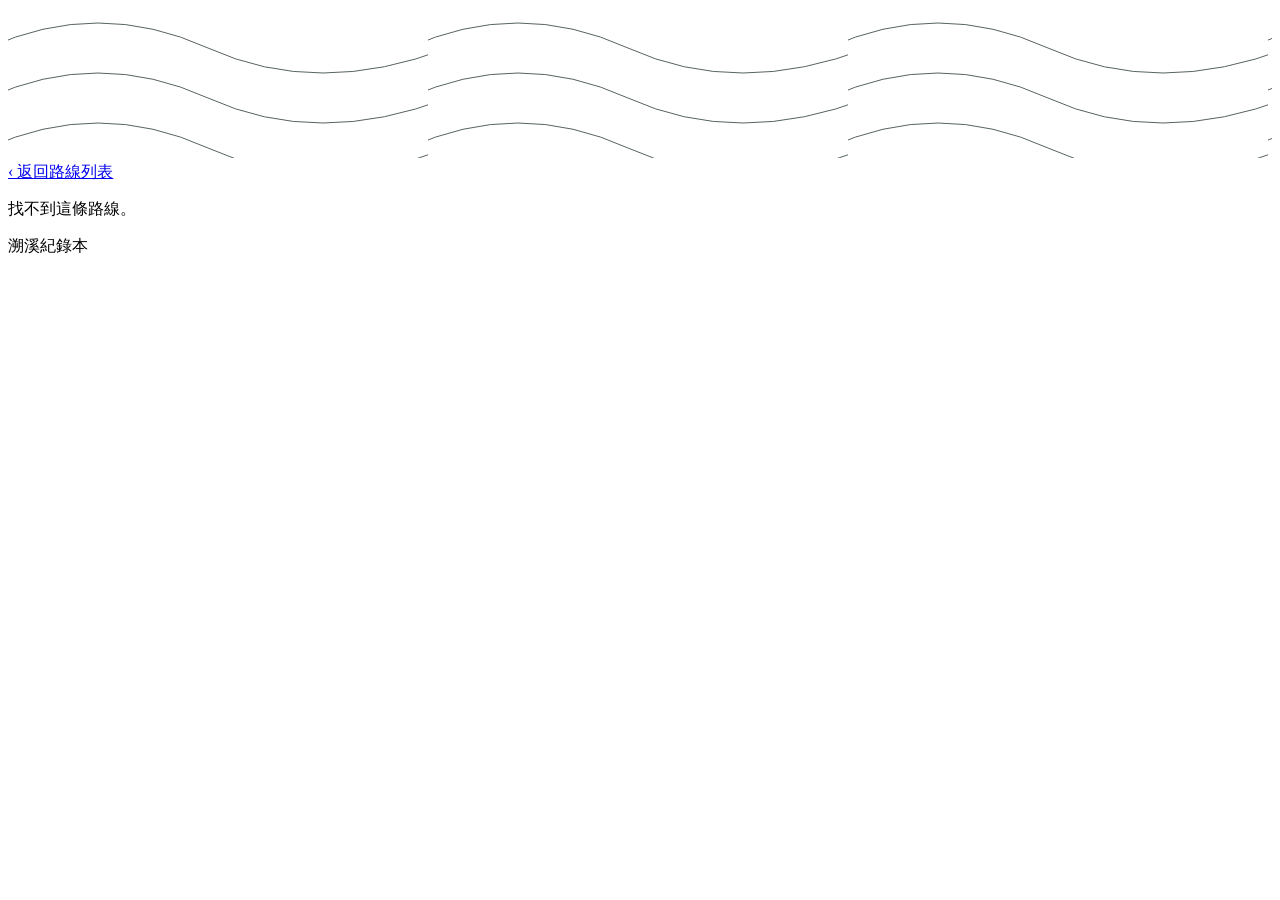
==== route.html @ 8d877829 "Add files via upload" ====
<!DOCTYPE html>
<html lang="zh-Hant">
<head>
<meta charset="UTF-8">
<meta name="viewport" content="width=device-width, initial-scale=1.0">
<title>路線紀錄</title>
<link rel="stylesheet" href="css/style.css">
</head>
<body>

<svg class="topo-bg" xmlns="http://www.w3.org/2000/svg" width="100%" height="100%" preserveAspectRatio="none">
  <defs>
    <pattern id="topo" width="420" height="420" patternUnits="userSpaceOnUse">
      <g fill="none" stroke="#56635a" stroke-width="1">
        <path d="M-20 40 Q 90 -10, 200 40 T 440 40" />
        <path d="M-20 90 Q 90 40, 200 90 T 440 90" />
        <path d="M-20 140 Q 90 90, 200 140 T 440 140" />
        <path d="M-20 200 Q 110 260, 220 200 T 460 200" />
        <path d="M-20 250 Q 110 310, 220 250 T 460 250" />
        <path d="M-20 300 Q 110 360, 220 300 T 460 300" />
        <path d="M-40 360 Q 80 400, 200 360 T 440 360" />
      </g>
    </pattern>
  </defs>
  <rect width="100%" height="100%" fill="url(#topo)" />
</svg>

<div class="page">
  <a class="back-link" href="index.html">‹ 返回路線列表</a>

  <div id="content">
    <p style="font-family:'IBM Plex Mono',monospace; color:var(--ink-faint);">找不到這條路線。</p>
  </div>

  <footer class="note">溯溪紀錄本</footer>
</div>

<script src="js/routes-data.js"></script>
<script>
  const params = new URLSearchParams(location.search);
  const slug = params.get("r");
  const route = getRoute(slug);
  const content = document.getElementById("content");

  if (route) {
    document.title = route.name + " · 溯溪紀錄";

    const idx = ROUTES.indexOf(route);
    const no = String(idx + 1).padStart(2, "0");

    const groupPhotoBlock = route.groupPhoto
      ? `<figure class="group-photo"><img src="images/${route.slug}/${route.groupPhoto}" alt="${route.name} 人員合照"></figure>`
      : `<div class="placeholder-box group-photo-placeholder">尚無人員合照<br>將照片放入 images/${route.slug}/group-photo.jpg 後於 routes-data.js 把 groupPhoto 填成 "group-photo.jpg"</div>`;

    const dateChip = route.date
      ? `<div class="info-chip"><span class="k">時間</span>${route.date}</div>`
      : `<div class="info-chip empty"><span class="k">時間</span>尚無紀錄</div>`;

    const diffChip = route.difficulty
      ? `<div class="info-chip"><span class="k">難度</span>${route.difficulty}</div>`
      : "";

    const membersBlock = (route.members && route.members.length)
      ? `<div class="members-list">${route.members.map(m => `<span>${m}</span>`).join("")}</div>`
      : `<div class="placeholder-box">尚無人員紀錄</div>`;

    const supportBlock = (route.support && route.support.length)
      ? `<div class="support-row"><span class="support-label">留守</span><div class="members-list">${route.support.map(m => `<span>${m}</span>`).join("")}</div></div>`
      : "";

    const mapBlock = route.mapImage
      ? `<div class="map-frame"><img src="images/${route.slug}/${route.mapImage}" alt="${route.name} 溯行圖"></div>`
      : `<div class="placeholder-box">尚無溯行圖<br>將圖片放入 images/${route.slug}/route-map.jpg 後於 routes-data.js 填入檔名</div>`;

    const logBlock = route.log
      ? `<p class="log-text">${route.log.replace(/\n/g, "<br>")}</p>`
      : `<div class="placeholder-box">尚無文字紀錄</div>`;

    const photosBlock = (route.photos && route.photos.length)
      ? `<div class="photo-grid">${route.photos.map(p =>
          `<figure><img src="images/${route.slug}/photos/${p}" alt="${route.name}"></figure>`
        ).join("")}</div>`
      : `<div class="placeholder-box">尚無照片<br>將照片放入 images/${route.slug}/photos/ 後於 routes-data.js 填入檔名</div>`;

    const gpxBlock = route.gpx
      ? `<a class="gpx-download" href="images/${route.slug}/${route.gpx}" download>⬇ 下載 GPX 軌跡（${route.gpx}）</a>`
      : `<div class="placeholder-box">尚無 GPX 檔<br>將檔案放入 images/${route.slug}/track.gpx 後於 routes-data.js 填入檔名</div>`;

    content.innerHTML = `
      ${groupPhotoBlock}

      <div class="route-head">
        <div class="route-no">NO. ${no}</div>
        <h1>${route.name}</h1>
      </div>

      <div class="info-strip">
        ${dateChip}
        ${diffChip}
      </div>

      <section class="block">
        <h3>人員</h3>
        ${membersBlock}
        ${supportBlock}
      </section>

      <section class="block">
        <h3>溯行圖</h3>
        ${mapBlock}
      </section>

      <section class="block">
        <h3>紀錄</h3>
        ${logBlock}
      </section>

      <section class="block">
        <h3>照片</h3>
        ${photosBlock}
      </section>

      <section class="block">
        <h3>GPX 軌跡下載</h3>
        ${gpxBlock}
      </section>
    `;
  }
</script>

</body>
</html>
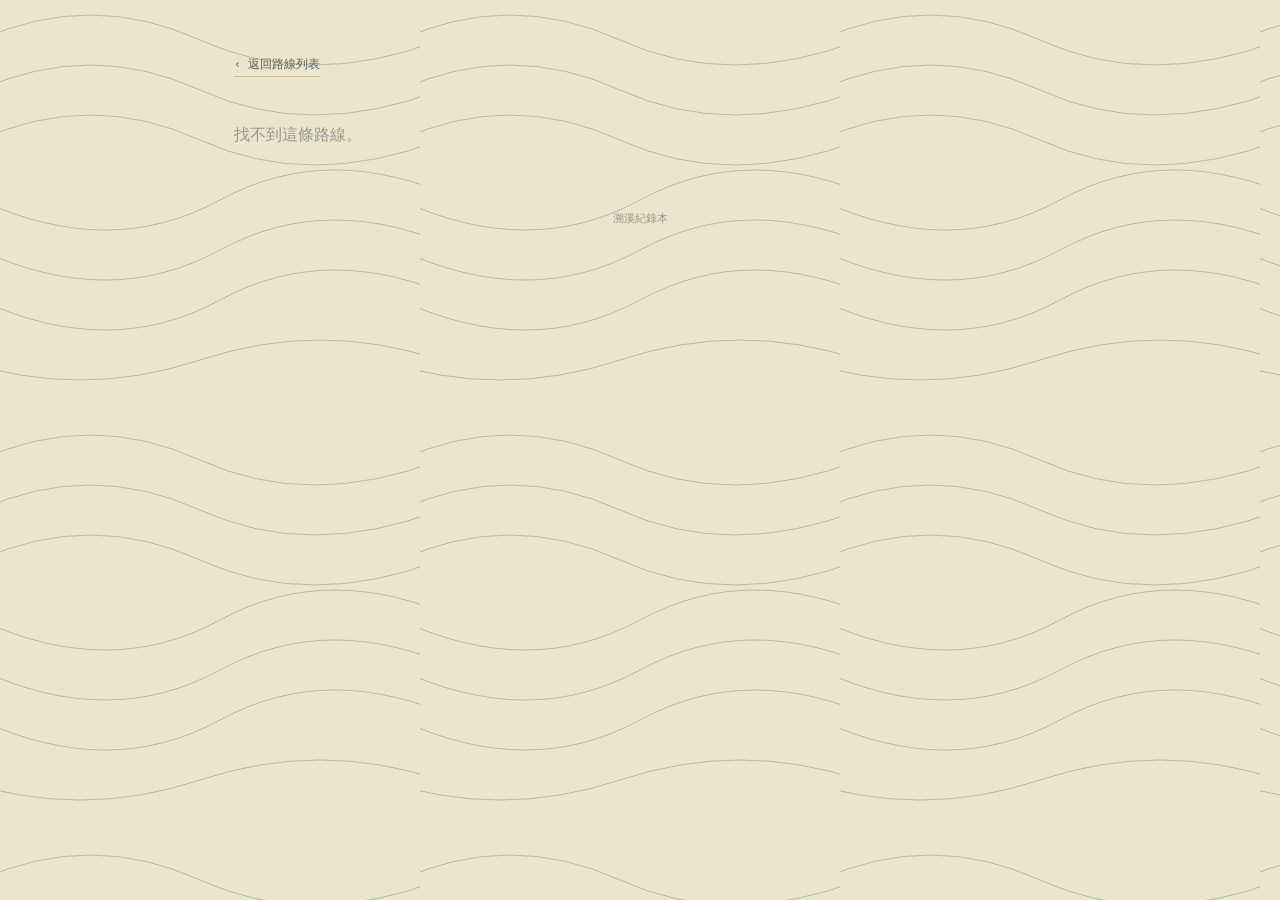
==== commit ab1a62fa: "更新虎寮潭資料" ====
--- a/route.html
+++ b/route.html
@@ -60,6 +60,10 @@
       ? `<div class="info-chip"><span class="k">難度</span>${route.difficulty}</div>`
       : "";
 
+    const startPointChip = route.startPoint
+      ? `<a class="info-chip" href="${route.startPoint}" target="_blank" rel="noopener"><span class="k">起溯點</span>開啟地圖 ↗</a>`
+      : "";
+
     const membersBlock = (route.members && route.members.length)
       ? `<div class="members-list">${route.members.map(m => `<span>${m}</span>`).join("")}</div>`
       : `<div class="placeholder-box">尚無人員紀錄</div>`;
@@ -97,6 +101,7 @@
       <div class="info-strip">
         ${dateChip}
         ${diffChip}
+        ${startPointChip}
       </div>
 
       <section class="block">
--- a/css/style.css
+++ b/css/style.css
@@ -0,0 +1,464 @@
+@import url('https://fonts.googleapis.com/css2?family=Ma+Shan+Zheng&family=Noto+Serif+TC:wght@400;600;700&family=IBM+Plex+Mono:wght@400;500&display=swap');
+
+:root {
+  --paper: #ece4cd;
+  --paper-dark: #ddd2af;
+  --paper-line: #c9bd94;
+  --ink: #273832;
+  --ink-soft: #56635a;
+  --ink-faint: #93998c;
+  --river: #3e6b89;
+  --rust: #a8572e;
+  --moss: #5c6b47;
+  --stamp: #9b3b3b;
+  --radius: 2px;
+}
+
+* { box-sizing: border-box; }
+
+html { scroll-behavior: smooth; }
+
+body {
+  margin: 0;
+  background: var(--paper);
+  color: var(--ink);
+  font-family: 'Noto Serif TC', serif;
+  line-height: 1.7;
+  min-height: 100vh;
+  position: relative;
+}
+
+/* ---------- 紙面紋理：等高線背景 ---------- */
+.topo-bg {
+  position: fixed;
+  inset: 0;
+  z-index: 0;
+  pointer-events: none;
+  opacity: 0.35;
+}
+
+.grain {
+  position: fixed;
+  inset: 0;
+  z-index: 0;
+  pointer-events: none;
+  opacity: 0.06;
+  mix-blend-mode: multiply;
+}
+
+.page {
+  position: relative;
+  z-index: 1;
+  max-width: 860px;
+  margin: 0 auto;
+  padding: 48px 24px 96px;
+}
+
+a { color: inherit; }
+
+/* ---------- Header ---------- */
+.masthead {
+  text-align: center;
+  margin-bottom: 8px;
+}
+
+.masthead .eyebrow {
+  font-family: 'IBM Plex Mono', monospace;
+  font-size: 12px;
+  letter-spacing: 0.28em;
+  color: var(--ink-soft);
+  text-transform: uppercase;
+}
+
+.masthead h1 {
+  font-family: 'Ma Shan Zheng', cursive;
+  font-size: clamp(48px, 9vw, 76px);
+  font-weight: 400;
+  color: var(--ink);
+  margin: 4px 0 6px;
+  letter-spacing: 0.06em;
+}
+
+.masthead .sub {
+  font-size: 14px;
+  color: var(--ink-soft);
+  margin-bottom: 8px;
+}
+
+.divider {
+  width: 100%;
+  height: 14px;
+  margin: 28px 0 36px;
+  background-repeat: repeat-x;
+  background-size: 22px 14px;
+  background-image: url("data:image/svg+xml;utf8,<svg xmlns='http://www.w3.org/2000/svg' width='22' height='14'><path d='M0 7 Q5.5 0 11 7 T22 7' fill='none' stroke='%2356635a' stroke-width='1.4'/></svg>");
+  opacity: 0.55;
+}
+
+/* ---------- 路線列表（護照頁） ---------- */
+.stamp-grid {
+  display: grid;
+  grid-template-columns: repeat(auto-fill, minmax(220px, 1fr));
+  gap: 28px;
+  margin-top: 8px;
+}
+
+.stamp-card {
+  display: block;
+  text-decoration: none;
+  color: inherit;
+  position: relative;
+  padding: 26px 18px 20px;
+  background: var(--paper-dark);
+  border: 1px solid var(--paper-line);
+  border-radius: var(--radius);
+  transition: transform 0.18s ease, box-shadow 0.18s ease;
+  box-shadow: 0 1px 0 rgba(39,56,50,0.06);
+}
+
+.stamp-card:nth-child(2n) { transform: rotate(-0.6deg); }
+.stamp-card:nth-child(3n) { transform: rotate(0.7deg); }
+.stamp-card:nth-child(5n) { transform: rotate(-0.3deg); }
+
+.stamp-card:hover {
+  transform: translateY(-3px) rotate(0deg);
+  box-shadow: 0 10px 22px rgba(39,56,50,0.16);
+}
+
+.stamp-ring {
+  position: absolute;
+  top: 10px;
+  right: 10px;
+  width: 46px;
+  height: 46px;
+  border: 2px solid var(--stamp);
+  border-radius: 50%;
+  opacity: 0.55;
+  display: flex;
+  align-items: center;
+  justify-content: center;
+  font-family: 'IBM Plex Mono', monospace;
+  font-size: 9px;
+  color: var(--stamp);
+  text-align: center;
+  line-height: 1.2;
+  transform: rotate(8deg);
+}
+
+.stamp-card .route-no {
+  font-family: 'IBM Plex Mono', monospace;
+  font-size: 11px;
+  color: var(--ink-faint);
+  letter-spacing: 0.08em;
+}
+
+.stamp-card h2 {
+  font-family: 'Ma Shan Zheng', cursive;
+  font-weight: 400;
+  font-size: 30px;
+  margin: 6px 0 14px;
+  color: var(--ink);
+  padding-right: 40px;
+}
+
+.field-icons {
+  display: flex;
+  gap: 10px;
+  flex-wrap: wrap;
+  border-top: 1px dashed var(--paper-line);
+  padding-top: 12px;
+}
+
+.field-icon {
+  font-family: 'IBM Plex Mono', monospace;
+  font-size: 10.5px;
+  padding: 3px 7px;
+  border: 1px solid var(--ink-faint);
+  border-radius: 999px;
+  color: var(--ink-faint);
+}
+
+.field-icon.filled {
+  color: var(--moss);
+  border-color: var(--moss);
+  background: rgba(92,107,71,0.08);
+}
+
+/* ---------- 路線詳細頁 ---------- */
+.group-photo {
+  margin: 0 0 32px;
+  padding: 10px 10px 16px;
+  background: #fff;
+  border: 1px solid var(--paper-line);
+  box-shadow: 0 6px 18px rgba(39,56,50,0.18);
+  transform: rotate(-0.8deg);
+}
+
+.group-photo img {
+  width: 100%;
+  display: block;
+}
+
+.group-photo-placeholder {
+  margin-bottom: 32px;
+}
+
+.back-link {
+  display: inline-block;
+  font-family: 'IBM Plex Mono', monospace;
+  font-size: 12px;
+  color: var(--ink-soft);
+  text-decoration: none;
+  margin-bottom: 28px;
+  border-bottom: 1px solid var(--paper-line);
+  padding-bottom: 2px;
+}
+
+.route-head {
+  text-align: center;
+  margin-bottom: 8px;
+}
+
+.route-head h1 {
+  font-family: 'Ma Shan Zheng', cursive;
+  font-weight: 400;
+  font-size: clamp(40px, 8vw, 60px);
+  margin: 0 0 6px;
+}
+
+.route-head .route-no {
+  font-family: 'IBM Plex Mono', monospace;
+  font-size: 12px;
+  color: var(--ink-faint);
+  letter-spacing: 0.14em;
+}
+
+.info-strip {
+  display: flex;
+  flex-wrap: wrap;
+  gap: 14px;
+  justify-content: center;
+  margin: 22px 0 36px;
+}
+
+.info-chip {
+  font-family: 'IBM Plex Mono', monospace;
+  font-size: 12.5px;
+  padding: 8px 14px;
+  background: var(--paper-dark);
+  border: 1px solid var(--paper-line);
+  border-radius: var(--radius);
+  color: var(--ink);
+}
+
+.info-chip .k {
+  color: var(--ink-faint);
+  margin-right: 8px;
+}
+
+.info-chip.empty { color: var(--ink-faint); font-style: italic; }
+
+a.info-chip {
+  text-decoration: none;
+  cursor: pointer;
+  transition: background 0.15s ease;
+}
+
+a.info-chip:hover {
+  background: var(--paper-line);
+}
+
+section.block {
+  margin: 40px 0;
+}
+
+section.block h3 {
+  font-family: 'Ma Shan Zheng', cursive;
+  font-weight: 400;
+  font-size: 24px;
+  color: var(--ink);
+  margin: 0 0 14px;
+  display: flex;
+  align-items: center;
+  gap: 10px;
+}
+
+section.block h3::before {
+  content: "";
+  width: 8px;
+  height: 8px;
+  background: var(--rust);
+  border-radius: 50%;
+  display: inline-block;
+}
+
+.placeholder-box {
+  border: 1.5px dashed var(--ink-faint);
+  border-radius: var(--radius);
+  padding: 26px;
+  color: var(--ink-faint);
+  font-family: 'IBM Plex Mono', monospace;
+  font-size: 12.5px;
+  text-align: center;
+  background: rgba(255,255,255,0.15);
+}
+
+.map-frame {
+  border: 1px solid var(--paper-line);
+  background: var(--paper-dark);
+  padding: 10px;
+  border-radius: var(--radius);
+}
+
+.map-frame img { width: 100%; display: block; }
+
+.log-text {
+  white-space: pre-wrap;
+  font-size: 15.5px;
+  color: var(--ink);
+  border-left: 3px solid var(--rust);
+  padding-left: 18px;
+}
+
+.photo-grid {
+  display: grid;
+  grid-template-columns: repeat(auto-fill, minmax(150px, 1fr));
+  gap: 14px;
+}
+
+.photo-grid figure {
+  margin: 0;
+  background: #fff;
+  padding: 8px 8px 14px;
+  border: 1px solid var(--paper-line);
+  box-shadow: 0 3px 8px rgba(39,56,50,0.14);
+  transform: rotate(-1.2deg);
+}
+
+.photo-grid figure:nth-child(2n) { transform: rotate(1deg); }
+.photo-grid figure:nth-child(3n) { transform: rotate(-0.5deg); }
+
+.photo-grid img {
+  width: 100%;
+  display: block;
+  aspect-ratio: 4/3;
+  object-fit: cover;
+}
+
+.gpx-download {
+  display: inline-flex;
+  align-items: center;
+  gap: 8px;
+  font-family: 'IBM Plex Mono', monospace;
+  font-size: 13px;
+  text-decoration: none;
+  color: var(--paper);
+  background: var(--moss);
+  border: 1px solid var(--moss);
+  padding: 10px 18px;
+  border-radius: var(--radius);
+  transition: background 0.15s ease, transform 0.15s ease;
+}
+
+.gpx-download:hover {
+  background: var(--ink);
+  border-color: var(--ink);
+  transform: translateY(-1px);
+}
+
+.members-list {
+  display: flex;
+  flex-wrap: wrap;
+  gap: 8px;
+}
+
+.members-list span {
+  font-family: 'IBM Plex Mono', monospace;
+  font-size: 12.5px;
+  padding: 5px 12px;
+  border: 1px solid var(--ink-faint);
+  border-radius: 999px;
+}
+
+.support-row {
+  display: flex;
+  align-items: center;
+  gap: 12px;
+  margin-top: 14px;
+  padding-top: 14px;
+  border-top: 1px dashed var(--paper-line);
+}
+
+.support-label {
+  font-family: 'IBM Plex Mono', monospace;
+  font-size: 12px;
+  color: var(--rust);
+  white-space: nowrap;
+}
+
+/* ---------- 更新日誌 timeline ---------- */
+.timeline {
+  position: relative;
+  padding-left: 22px;
+  border-left: 2px dashed var(--paper-line);
+}
+
+.timeline-item {
+  position: relative;
+  margin-bottom: 34px;
+}
+
+.timeline-item::before {
+  content: "";
+  position: absolute;
+  left: -28px;
+  top: 4px;
+  width: 12px;
+  height: 12px;
+  background: var(--rust);
+  border-radius: 50%;
+  border: 2px solid var(--paper);
+}
+
+.timeline-date {
+  font-family: 'IBM Plex Mono', monospace;
+  font-size: 12px;
+  color: var(--ink-faint);
+  margin-bottom: 4px;
+}
+
+.timeline-body h3 {
+  font-family: 'Ma Shan Zheng', cursive;
+  font-weight: 400;
+  font-size: 22px;
+  margin: 0 0 8px;
+  color: var(--ink);
+}
+
+.timeline-body ul {
+  margin: 0;
+  padding-left: 20px;
+  color: var(--ink-soft);
+  font-size: 14px;
+}
+
+.timeline-body li { margin-bottom: 4px; }
+
+footer.note a {
+  color: var(--rust);
+  text-decoration: underline;
+}
+
+footer.note {
+  margin-top: 60px;
+  text-align: center;
+  font-family: 'IBM Plex Mono', monospace;
+  font-size: 11px;
+  color: var(--ink-faint);
+}
+
+@media (max-width: 480px) {
+  .page { padding: 32px 16px 72px; }
+  .stamp-grid { grid-template-columns: 1fr 1fr; gap: 16px; }
+  .stamp-card h2 { font-size: 22px; }
+}
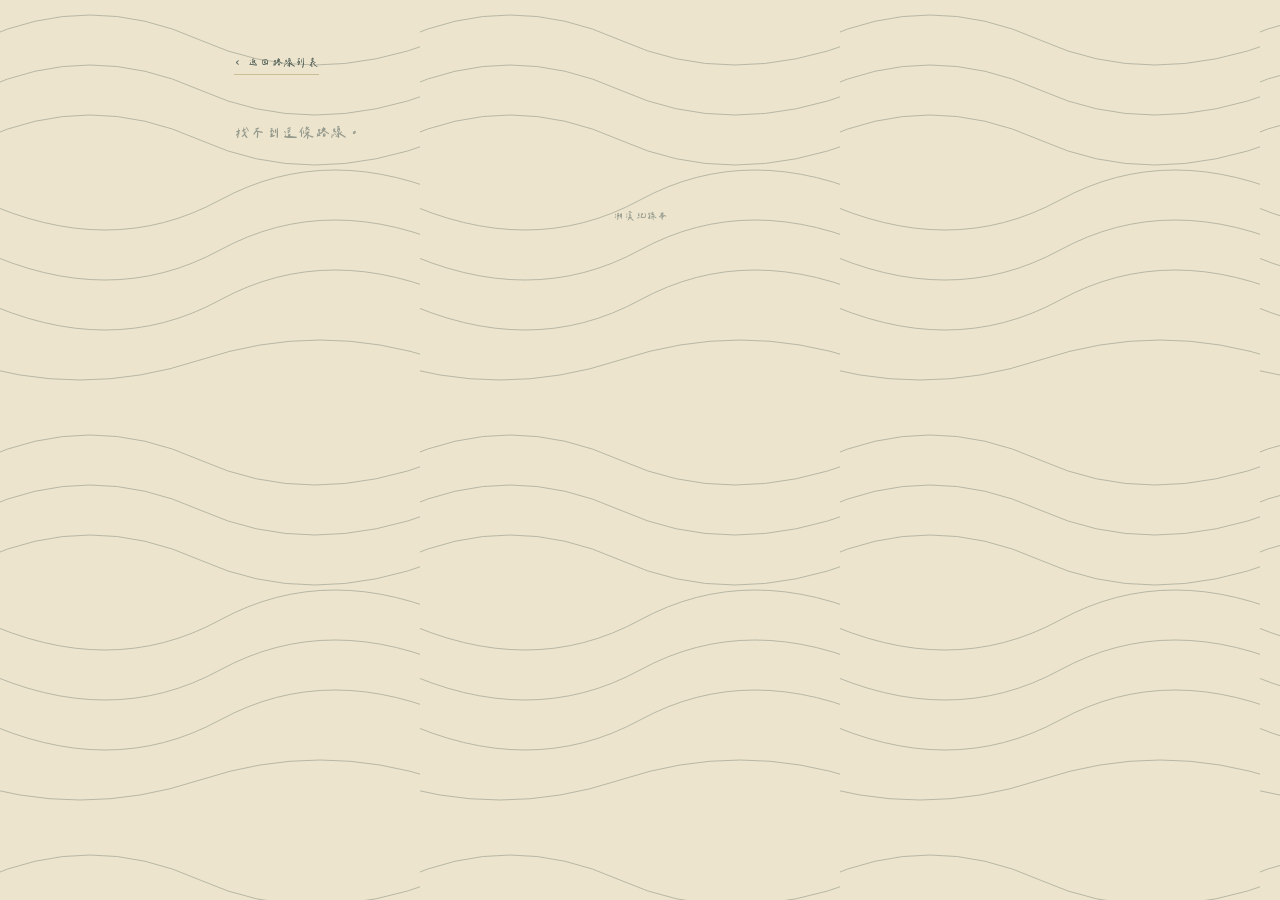
==== commit 2564e1bd: "字體更新" ====
--- a/route.html
+++ b/route.html
@@ -29,7 +29,7 @@
   <a class="back-link" href="index.html">‹ 返回路線列表</a>
 
   <div id="content">
-    <p style="font-family:'IBM Plex Mono',monospace; color:var(--ink-faint);">找不到這條路線。</p>
+    <p style="font-family:'Lihsianti Mono','IBM Plex Mono',monospace; color:var(--ink-faint);">找不到這條路線。</p>
   </div>
 
   <footer class="note">溯溪紀錄本</footer>
@@ -42,53 +42,87 @@
   const route = getRoute(slug);
   const content = document.getElementById("content");
 
-  if (route) {
-    document.title = route.name + " · 溯溪紀錄";
+  // 選第幾次的 trip，網址可以帶 &t=2 直接跳到第二次；預設顯示最新一次
+  let tripIndex = route ? route.trips.length - 1 : 0;
+  const requestedTrip = parseInt(params.get("t"), 10);
+  if (route && requestedTrip >= 1 && requestedTrip <= route.trips.length) {
+    tripIndex = requestedTrip - 1;
+  }
 
+  function escapeHtml(str) {
+    return String(str)
+      .replace(/&/g, "&amp;")
+      .replace(/</g, "&lt;")
+      .replace(/>/g, "&gt;");
+  }
+
+  function renderTrip() {
+    const trip = route.trips[tripIndex];
     const idx = ROUTES.indexOf(route);
     const no = String(idx + 1).padStart(2, "0");
+    const tripFolder = `images/${route.slug}/trip${tripIndex + 1}`;
 
-    const groupPhotoBlock = route.groupPhoto
-      ? `<figure class="group-photo"><img src="images/${route.slug}/${route.groupPhoto}" alt="${route.name} 人員合照"></figure>`
-      : `<div class="placeholder-box group-photo-placeholder">尚無人員合照<br>將照片放入 images/${route.slug}/group-photo.jpg 後於 routes-data.js 把 groupPhoto 填成 "group-photo.jpg"</div>`;
+    // ---- 多次造訪的分頁切換 ----
+    let tabsHtml = "";
+    if (route.trips.length > 1) {
+      tabsHtml = `<div class="trip-tabs">` + route.trips.map((t, i) => {
+        const label = t.date ? `第 ${i + 1} 次 · ${t.date}` : `第 ${i + 1} 次`;
+        const active = i === tripIndex ? "active" : "";
+        return `<button class="trip-tab ${active}" data-trip="${i}">${label}</button>`;
+      }).join("") + `</div>`;
+    }
 
-    const dateChip = route.date
-      ? `<div class="info-chip"><span class="k">時間</span>${route.date}</div>`
+    // ---- 合照 ----
+    const groupPhotoBlock = trip.groupPhoto
+      ? `<figure class="group-photo"><img src="${tripFolder}/${trip.groupPhoto}" alt="${route.name} 人員合照"></figure>`
+      : `<div class="placeholder-box group-photo-placeholder">尚無人員合照<br>將照片放入 ${tripFolder}/group-photo.jpg 後於 routes-data.js 把這次 trip 的 groupPhoto 填成 "group-photo.jpg"</div>`;
+
+    // ---- 資訊列 ----
+    const dateChip = trip.date
+      ? `<div class="info-chip"><span class="k">時間</span>${trip.date}</div>`
       : `<div class="info-chip empty"><span class="k">時間</span>尚無紀錄</div>`;
 
-    const diffChip = route.difficulty
-      ? `<div class="info-chip"><span class="k">難度</span>${route.difficulty}</div>`
+    const diffChip = trip.difficulty
+      ? `<div class="info-chip"><span class="k">難度</span>${trip.difficulty}</div>`
       : "";
 
-    const startPointChip = route.startPoint
-      ? `<a class="info-chip" href="${route.startPoint}" target="_blank" rel="noopener"><span class="k">起溯點</span>開啟地圖 ↗</a>`
+    const startPointChip = trip.startPoint
+      ? `<a class="info-chip" href="${trip.startPoint}" target="_blank" rel="noopener"><span class="k">起溯點</span>開啟地圖 ↗</a>`
       : "";
 
-    const membersBlock = (route.members && route.members.length)
-      ? `<div class="members-list">${route.members.map(m => `<span>${m}</span>`).join("")}</div>`
+    // ---- 人員 ----
+    const membersBlock = (trip.members && trip.members.length)
+      ? `<div class="members-list">${trip.members.map(m => `<span>${m}</span>`).join("")}</div>`
       : `<div class="placeholder-box">尚無人員紀錄</div>`;
 
-    const supportBlock = (route.support && route.support.length)
-      ? `<div class="support-row"><span class="support-label">留守</span><div class="members-list">${route.support.map(m => `<span>${m}</span>`).join("")}</div></div>`
+    const supportBlock = (trip.support && trip.support.length)
+      ? `<div class="support-row"><span class="support-label">留守</span><div class="members-list">${trip.support.map(m => `<span>${m}</span>`).join("")}</div></div>`
       : "";
 
-    const mapBlock = route.mapImage
-      ? `<div class="map-frame"><img src="images/${route.slug}/${route.mapImage}" alt="${route.name} 溯行圖"></div>`
-      : `<div class="placeholder-box">尚無溯行圖<br>將圖片放入 images/${route.slug}/route-map.jpg 後於 routes-data.js 填入檔名</div>`;
+    // ---- 溯行圖 ----
+    const mapBlock = trip.mapImage
+      ? `<div class="map-frame"><img src="${tripFolder}/${trip.mapImage}" alt="${route.name} 溯行圖"></div>`
+      : `<div class="placeholder-box">尚無溯行圖<br>將圖片放入 ${tripFolder}/route-map.jpg 後於 routes-data.js 把這次 trip 的 mapImage 填成 "route-map.jpg"</div>`;
 
-    const logBlock = route.log
-      ? `<p class="log-text">${route.log.replace(/\n/g, "<br>")}</p>`
-      : `<div class="placeholder-box">尚無文字紀錄</div>`;
+    // ---- 紀錄（文字＋照片混排） ----
+    let entriesBlock = "";
+    if (trip.entries && trip.entries.length) {
+      entriesBlock = `<div class="entry-flow">` + trip.entries.map((e, i) => {
+        if (e.type === "photo") {
+          const rotClass = i % 3 === 0 ? "rot-a" : (i % 3 === 1 ? "rot-b" : "rot-c");
+          const caption = e.caption ? `<figcaption>${escapeHtml(e.caption)}</figcaption>` : "";
+          return `<figure class="entry-photo ${rotClass}"><img src="${tripFolder}/photos/${e.src}" alt="${route.name}">${caption}</figure>`;
+        }
+        return `<p class="entry-text">${escapeHtml(e.text).replace(/\n/g, "<br>")}</p>`;
+      }).join("") + `</div>`;
+    } else {
+      entriesBlock = `<div class="placeholder-box">尚無文字紀錄或照片</div>`;
+    }
 
-    const photosBlock = (route.photos && route.photos.length)
-      ? `<div class="photo-grid">${route.photos.map(p =>
-          `<figure><img src="images/${route.slug}/photos/${p}" alt="${route.name}"></figure>`
-        ).join("")}</div>`
-      : `<div class="placeholder-box">尚無照片<br>將照片放入 images/${route.slug}/photos/ 後於 routes-data.js 填入檔名</div>`;
-
-    const gpxBlock = route.gpx
-      ? `<a class="gpx-download" href="images/${route.slug}/${route.gpx}" download>⬇ 下載 GPX 軌跡（${route.gpx}）</a>`
-      : `<div class="placeholder-box">尚無 GPX 檔<br>將檔案放入 images/${route.slug}/track.gpx 後於 routes-data.js 填入檔名</div>`;
+    // ---- GPX ----
+    const gpxBlock = trip.gpx
+      ? `<a class="gpx-download" href="${tripFolder}/${trip.gpx}" download>⬇ 下載 GPX 軌跡（${trip.gpx}）</a>`
+      : `<div class="placeholder-box">尚無 GPX 檔<br>將檔案放入 ${tripFolder}/track.gpx 後於 routes-data.js 把這次 trip 的 gpx 填成 "track.gpx"</div>`;
 
     content.innerHTML = `
       ${groupPhotoBlock}
@@ -97,6 +131,8 @@
         <div class="route-no">NO. ${no}</div>
         <h1>${route.name}</h1>
       </div>
+
+      ${tabsHtml}
 
       <div class="info-strip">
         ${dateChip}
@@ -117,12 +153,7 @@
 
       <section class="block">
         <h3>紀錄</h3>
-        ${logBlock}
-      </section>
-
-      <section class="block">
-        <h3>照片</h3>
-        ${photosBlock}
+        ${entriesBlock}
       </section>
 
       <section class="block">
@@ -130,6 +161,21 @@
         ${gpxBlock}
       </section>
     `;
+
+    if (route.trips.length > 1) {
+      document.querySelectorAll(".trip-tab").forEach(btn => {
+        btn.addEventListener("click", () => {
+          tripIndex = parseInt(btn.dataset.trip, 10);
+          renderTrip();
+          window.scrollTo({ top: 0, behavior: "smooth" });
+        });
+      });
+    }
+  }
+
+  if (route) {
+    document.title = route.name + " · 溯溪紀錄";
+    renderTrip();
   }
 </script>
 
--- a/css/style.css
+++ b/css/style.css
@@ -1,4 +1,20 @@
-@import url('https://fonts.googleapis.com/css2?family=Ma+Shan+Zheng&family=Noto+Serif+TC:wght@400;600;700&family=IBM+Plex+Mono:wght@400;500&display=swap');
+@import url('https://fonts.googleapis.com/css2?family=Noto+Serif+TC:wght@400;600;700&family=IBM+Plex+Mono:wght@400;500&display=swap');
+
+@font-face {
+  font-family: 'Lihsianti';
+  src: url('../fonts/lihsianti-proportional.ttf') format('truetype');
+  font-weight: normal;
+  font-style: normal;
+  font-display: swap;
+}
+
+@font-face {
+  font-family: 'Lihsianti Mono';
+  src: url('../fonts/lihsianti-monospaced.ttf') format('truetype');
+  font-weight: normal;
+  font-style: normal;
+  font-display: swap;
+}
 
 :root {
   --paper: #ece4cd;
@@ -22,7 +38,7 @@
   margin: 0;
   background: var(--paper);
   color: var(--ink);
-  font-family: 'Noto Serif TC', serif;
+  font-family: 'Lihsianti', 'Noto Serif TC', serif;
   line-height: 1.7;
   min-height: 100vh;
   position: relative;
@@ -63,7 +79,7 @@
 }
 
 .masthead .eyebrow {
-  font-family: 'IBM Plex Mono', monospace;
+  font-family: 'Lihsianti Mono', 'IBM Plex Mono', monospace;
   font-size: 12px;
   letter-spacing: 0.28em;
   color: var(--ink-soft);
@@ -71,7 +87,7 @@
 }
 
 .masthead h1 {
-  font-family: 'Ma Shan Zheng', cursive;
+  font-family: 'Lihsianti', 'Noto Serif TC', serif;
   font-size: clamp(48px, 9vw, 76px);
   font-weight: 400;
   color: var(--ink);
@@ -137,7 +153,7 @@
   display: flex;
   align-items: center;
   justify-content: center;
-  font-family: 'IBM Plex Mono', monospace;
+  font-family: 'Lihsianti Mono', 'IBM Plex Mono', monospace;
   font-size: 9px;
   color: var(--stamp);
   text-align: center;
@@ -146,14 +162,14 @@
 }
 
 .stamp-card .route-no {
-  font-family: 'IBM Plex Mono', monospace;
+  font-family: 'Lihsianti Mono', 'IBM Plex Mono', monospace;
   font-size: 11px;
   color: var(--ink-faint);
   letter-spacing: 0.08em;
 }
 
 .stamp-card h2 {
-  font-family: 'Ma Shan Zheng', cursive;
+  font-family: 'Lihsianti', 'Noto Serif TC', serif;
   font-weight: 400;
   font-size: 30px;
   margin: 6px 0 14px;
@@ -170,7 +186,7 @@
 }
 
 .field-icon {
-  font-family: 'IBM Plex Mono', monospace;
+  font-family: 'Lihsianti Mono', 'IBM Plex Mono', monospace;
   font-size: 10.5px;
   padding: 3px 7px;
   border: 1px solid var(--ink-faint);
@@ -205,7 +221,7 @@
 
 .back-link {
   display: inline-block;
-  font-family: 'IBM Plex Mono', monospace;
+  font-family: 'Lihsianti Mono', 'IBM Plex Mono', monospace;
   font-size: 12px;
   color: var(--ink-soft);
   text-decoration: none;
@@ -220,14 +236,14 @@
 }
 
 .route-head h1 {
-  font-family: 'Ma Shan Zheng', cursive;
+  font-family: 'Lihsianti', 'Noto Serif TC', serif;
   font-weight: 400;
   font-size: clamp(40px, 8vw, 60px);
   margin: 0 0 6px;
 }
 
 .route-head .route-no {
-  font-family: 'IBM Plex Mono', monospace;
+  font-family: 'Lihsianti Mono', 'IBM Plex Mono', monospace;
   font-size: 12px;
   color: var(--ink-faint);
   letter-spacing: 0.14em;
@@ -242,7 +258,7 @@
 }
 
 .info-chip {
-  font-family: 'IBM Plex Mono', monospace;
+  font-family: 'Lihsianti Mono', 'IBM Plex Mono', monospace;
   font-size: 12.5px;
   padding: 8px 14px;
   background: var(--paper-dark);
@@ -273,7 +289,7 @@
 }
 
 section.block h3 {
-  font-family: 'Ma Shan Zheng', cursive;
+  font-family: 'Lihsianti', 'Noto Serif TC', serif;
   font-weight: 400;
   font-size: 24px;
   color: var(--ink);
@@ -297,7 +313,7 @@
   border-radius: var(--radius);
   padding: 26px;
   color: var(--ink-faint);
-  font-family: 'IBM Plex Mono', monospace;
+  font-family: 'Lihsianti Mono', 'IBM Plex Mono', monospace;
   font-size: 12.5px;
   text-align: center;
   background: rgba(255,255,255,0.15);
@@ -312,44 +328,87 @@
 
 .map-frame img { width: 100%; display: block; }
 
-.log-text {
+.entry-flow {
+  display: flex;
+  flex-direction: column;
+  gap: 18px;
+}
+
+.entry-text {
   white-space: pre-wrap;
   font-size: 15.5px;
   color: var(--ink);
+  margin: 0;
+  background: rgba(255,255,255,0.6);
+  border: 1px solid var(--paper-line);
   border-left: 3px solid var(--rust);
-  padding-left: 18px;
-}
-
-.photo-grid {
-  display: grid;
-  grid-template-columns: repeat(auto-fill, minmax(150px, 1fr));
-  gap: 14px;
-}
-
-.photo-grid figure {
-  margin: 0;
+  border-radius: var(--radius);
+  padding: 14px 20px;
+  box-shadow: 0 1px 3px rgba(39,56,50,0.06);
+}
+
+.entry-photo {
+  margin: 4px auto;
+  max-width: 480px;
   background: #fff;
   padding: 8px 8px 14px;
   border: 1px solid var(--paper-line);
-  box-shadow: 0 3px 8px rgba(39,56,50,0.14);
-  transform: rotate(-1.2deg);
-}
-
-.photo-grid figure:nth-child(2n) { transform: rotate(1deg); }
-.photo-grid figure:nth-child(3n) { transform: rotate(-0.5deg); }
-
-.photo-grid img {
+  box-shadow: 0 4px 12px rgba(39,56,50,0.16);
+}
+
+.entry-photo.rot-a { transform: rotate(-1.1deg); }
+.entry-photo.rot-b { transform: rotate(0.9deg); }
+.entry-photo.rot-c { transform: rotate(-0.4deg); }
+
+.entry-photo img {
   width: 100%;
   display: block;
-  aspect-ratio: 4/3;
-  object-fit: cover;
+}
+
+.entry-photo figcaption {
+  margin-top: 8px;
+  font-size: 12.5px;
+  color: var(--ink-soft);
+  text-align: center;
+  line-height: 1.5;
+}
+
+/* ---------- 多次造訪的分頁 ---------- */
+.trip-tabs {
+  display: flex;
+  flex-wrap: wrap;
+  gap: 8px;
+  justify-content: center;
+  margin: 20px 0 4px;
+}
+
+.trip-tab {
+  font-family: 'Lihsianti Mono', 'IBM Plex Mono', monospace;
+  font-size: 12.5px;
+  padding: 7px 14px;
+  background: var(--paper-dark);
+  border: 1px solid var(--paper-line);
+  border-radius: 999px;
+  color: var(--ink-soft);
+  cursor: pointer;
+  transition: background 0.15s ease, color 0.15s ease;
+}
+
+.trip-tab:hover {
+  background: var(--paper-line);
+}
+
+.trip-tab.active {
+  background: var(--rust);
+  border-color: var(--rust);
+  color: #fff;
 }
 
 .gpx-download {
   display: inline-flex;
   align-items: center;
   gap: 8px;
-  font-family: 'IBM Plex Mono', monospace;
+  font-family: 'Lihsianti Mono', 'IBM Plex Mono', monospace;
   font-size: 13px;
   text-decoration: none;
   color: var(--paper);
@@ -373,7 +432,7 @@
 }
 
 .members-list span {
-  font-family: 'IBM Plex Mono', monospace;
+  font-family: 'Lihsianti Mono', 'IBM Plex Mono', monospace;
   font-size: 12.5px;
   padding: 5px 12px;
   border: 1px solid var(--ink-faint);
@@ -390,7 +449,7 @@
 }
 
 .support-label {
-  font-family: 'IBM Plex Mono', monospace;
+  font-family: 'Lihsianti Mono', 'IBM Plex Mono', monospace;
   font-size: 12px;
   color: var(--rust);
   white-space: nowrap;
@@ -421,14 +480,14 @@
 }
 
 .timeline-date {
-  font-family: 'IBM Plex Mono', monospace;
+  font-family: 'Lihsianti Mono', 'IBM Plex Mono', monospace;
   font-size: 12px;
   color: var(--ink-faint);
   margin-bottom: 4px;
 }
 
 .timeline-body h3 {
-  font-family: 'Ma Shan Zheng', cursive;
+  font-family: 'Lihsianti', 'Noto Serif TC', serif;
   font-weight: 400;
   font-size: 22px;
   margin: 0 0 8px;
@@ -452,7 +511,7 @@
 footer.note {
   margin-top: 60px;
   text-align: center;
-  font-family: 'IBM Plex Mono', monospace;
+  font-family: 'Lihsianti Mono', 'IBM Plex Mono', monospace;
   font-size: 11px;
   color: var(--ink-faint);
 }
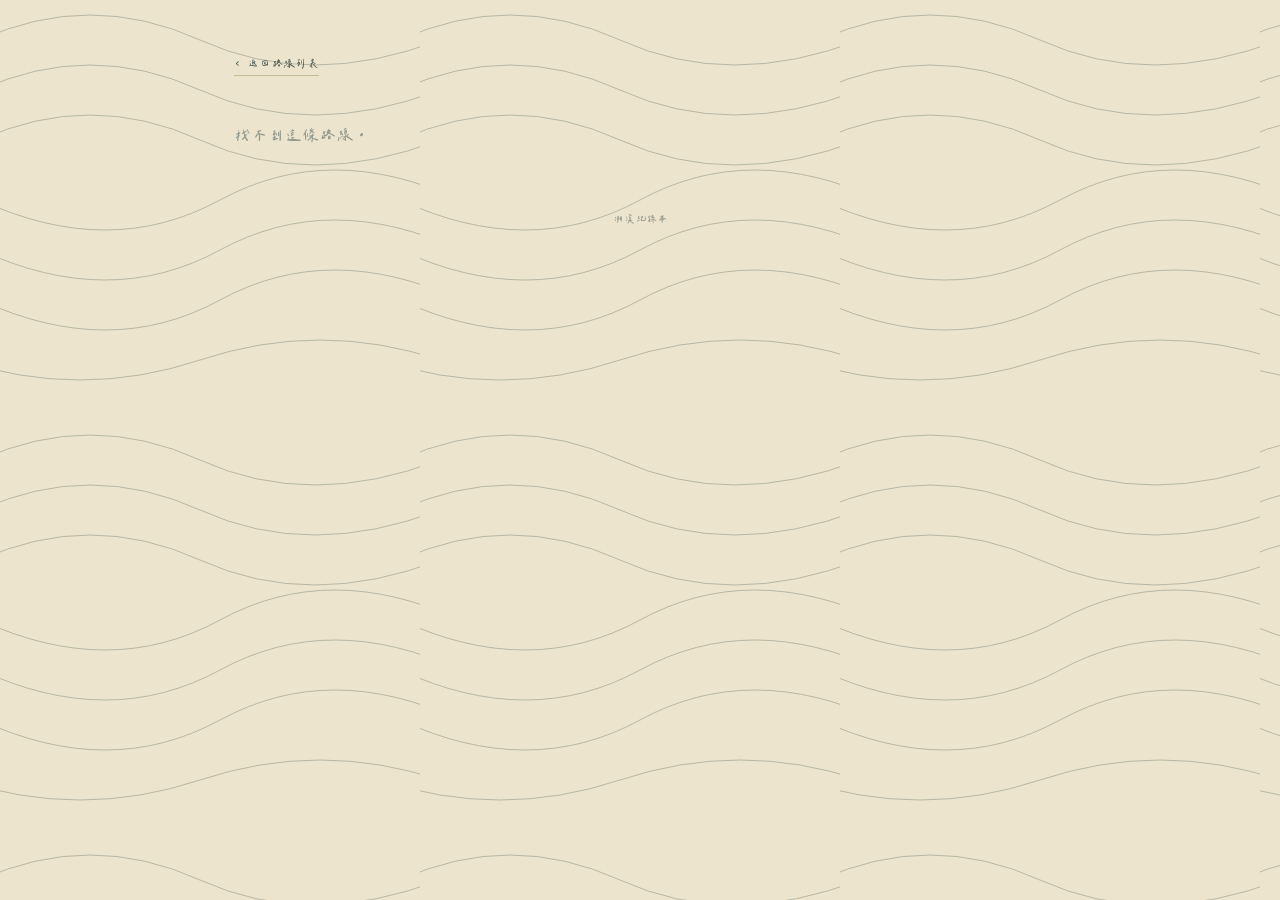
==== commit 607ae3e8: "富士溪更新" ====
--- a/route.html
+++ b/route.html
@@ -104,17 +104,34 @@
       ? `<div class="map-frame"><img src="${tripFolder}/${trip.mapImage}" alt="${route.name} 溯行圖"></div>`
       : `<div class="placeholder-box">尚無溯行圖<br>將圖片放入 ${tripFolder}/route-map.jpg 後於 routes-data.js 把這次 trip 的 mapImage 填成 "route-map.jpg"</div>`;
 
-    // ---- 紀錄（文字＋照片混排） ----
+    // ---- 紀錄（文字＋照片混排，連續的照片會排成一列一列，不會一張一張拖很長） ----
     let entriesBlock = "";
     if (trip.entries && trip.entries.length) {
-      entriesBlock = `<div class="entry-flow">` + trip.entries.map((e, i) => {
-        if (e.type === "photo") {
+      const blocks = [];
+      let photoRun = [];
+
+      const flushPhotoRun = () => {
+        if (!photoRun.length) return;
+        const figuresHtml = photoRun.map((e, i) => {
           const rotClass = i % 3 === 0 ? "rot-a" : (i % 3 === 1 ? "rot-b" : "rot-c");
           const caption = e.caption ? `<figcaption>${escapeHtml(e.caption)}</figcaption>` : "";
-          return `<figure class="entry-photo ${rotClass}"><img src="${tripFolder}/photos/${e.src}" alt="${route.name}">${caption}</figure>`;
+          return `<figure class="grid-photo ${rotClass}"><img src="${tripFolder}/photos/${e.src}" alt="${route.name}">${caption}</figure>`;
+        }).join("");
+        blocks.push(`<div class="entry-photo-grid">${figuresHtml}</div>`);
+        photoRun = [];
+      };
+
+      trip.entries.forEach(e => {
+        if (e.type === "photo") {
+          photoRun.push(e);
+        } else {
+          flushPhotoRun();
+          blocks.push(`<p class="entry-text">${escapeHtml(e.text).replace(/\n/g, "<br>")}</p>`);
         }
-        return `<p class="entry-text">${escapeHtml(e.text).replace(/\n/g, "<br>")}</p>`;
-      }).join("") + `</div>`;
+      });
+      flushPhotoRun();
+
+      entriesBlock = `<div class="entry-flow">${blocks.join("")}</div>`;
     } else {
       entriesBlock = `<div class="placeholder-box">尚無文字紀錄或照片</div>`;
     }
--- a/css/style.css
+++ b/css/style.css
@@ -38,6 +38,7 @@
   margin: 0;
   background: var(--paper);
   color: var(--ink);
+  font-size: 17px;
   font-family: 'Lihsianti', 'Noto Serif TC', serif;
   line-height: 1.7;
   min-height: 100vh;
@@ -96,7 +97,7 @@
 }
 
 .masthead .sub {
-  font-size: 14px;
+  font-size: 15.5px;
   color: var(--ink-soft);
   margin-bottom: 8px;
 }
@@ -202,12 +203,13 @@
 
 /* ---------- 路線詳細頁 ---------- */
 .group-photo {
-  margin: 0 0 32px;
+  margin: 0 auto 32px;
   padding: 10px 10px 16px;
   background: #fff;
   border: 1px solid var(--paper-line);
   box-shadow: 0 6px 18px rgba(39,56,50,0.18);
   transform: rotate(-0.8deg);
+  max-width: 480px;
 }
 
 .group-photo img {
@@ -259,7 +261,7 @@
 
 .info-chip {
   font-family: 'Lihsianti Mono', 'IBM Plex Mono', monospace;
-  font-size: 12.5px;
+  font-size: 14px;
   padding: 8px 14px;
   background: var(--paper-dark);
   border: 1px solid var(--paper-line);
@@ -291,7 +293,7 @@
 section.block h3 {
   font-family: 'Lihsianti', 'Noto Serif TC', serif;
   font-weight: 400;
-  font-size: 24px;
+  font-size: 30px;
   color: var(--ink);
   margin: 0 0 14px;
   display: flex;
@@ -336,7 +338,8 @@
 
 .entry-text {
   white-space: pre-wrap;
-  font-size: 15.5px;
+  font-size: 23px;
+  line-height: 1.9;
   color: var(--ink);
   margin: 0;
   background: rgba(255,255,255,0.6);
@@ -347,30 +350,44 @@
   box-shadow: 0 1px 3px rgba(39,56,50,0.06);
 }
 
-.entry-photo {
-  margin: 4px auto;
-  max-width: 480px;
+.entry-photo-grid {
+  display: grid;
+  grid-template-columns: repeat(3, 1fr);
+  gap: 12px;
+  margin: 4px 0;
+}
+
+.grid-photo {
+  margin: 0;
   background: #fff;
-  padding: 8px 8px 14px;
-  border: 1px solid var(--paper-line);
-  box-shadow: 0 4px 12px rgba(39,56,50,0.16);
-}
-
-.entry-photo.rot-a { transform: rotate(-1.1deg); }
-.entry-photo.rot-b { transform: rotate(0.9deg); }
-.entry-photo.rot-c { transform: rotate(-0.4deg); }
-
-.entry-photo img {
+  padding: 6px 6px 10px;
+  border: 1px solid var(--paper-line);
+  box-shadow: 0 3px 8px rgba(39,56,50,0.14);
+}
+
+.grid-photo.rot-a { transform: rotate(-1.1deg); }
+.grid-photo.rot-b { transform: rotate(0.9deg); }
+.grid-photo.rot-c { transform: rotate(-0.4deg); }
+
+.grid-photo img {
   width: 100%;
   display: block;
-}
-
-.entry-photo figcaption {
-  margin-top: 8px;
-  font-size: 12.5px;
+  aspect-ratio: 4/3;
+  object-fit: cover;
+}
+
+.grid-photo figcaption {
+  margin-top: 6px;
+  font-size: 12px;
   color: var(--ink-soft);
   text-align: center;
-  line-height: 1.5;
+  line-height: 1.4;
+}
+
+@media (max-width: 560px) {
+  .entry-photo-grid {
+    grid-template-columns: repeat(2, 1fr);
+  }
 }
 
 /* ---------- 多次造訪的分頁 ---------- */
@@ -433,7 +450,7 @@
 
 .members-list span {
   font-family: 'Lihsianti Mono', 'IBM Plex Mono', monospace;
-  font-size: 12.5px;
+  font-size: 14px;
   padding: 5px 12px;
   border: 1px solid var(--ink-faint);
   border-radius: 999px;
@@ -450,7 +467,7 @@
 
 .support-label {
   font-family: 'Lihsianti Mono', 'IBM Plex Mono', monospace;
-  font-size: 12px;
+  font-size: 30px;
   color: var(--rust);
   white-space: nowrap;
 }
@@ -498,7 +515,7 @@
   margin: 0;
   padding-left: 20px;
   color: var(--ink-soft);
-  font-size: 14px;
+  font-size: 15.5px;
 }
 
 .timeline-body li { margin-bottom: 4px; }
